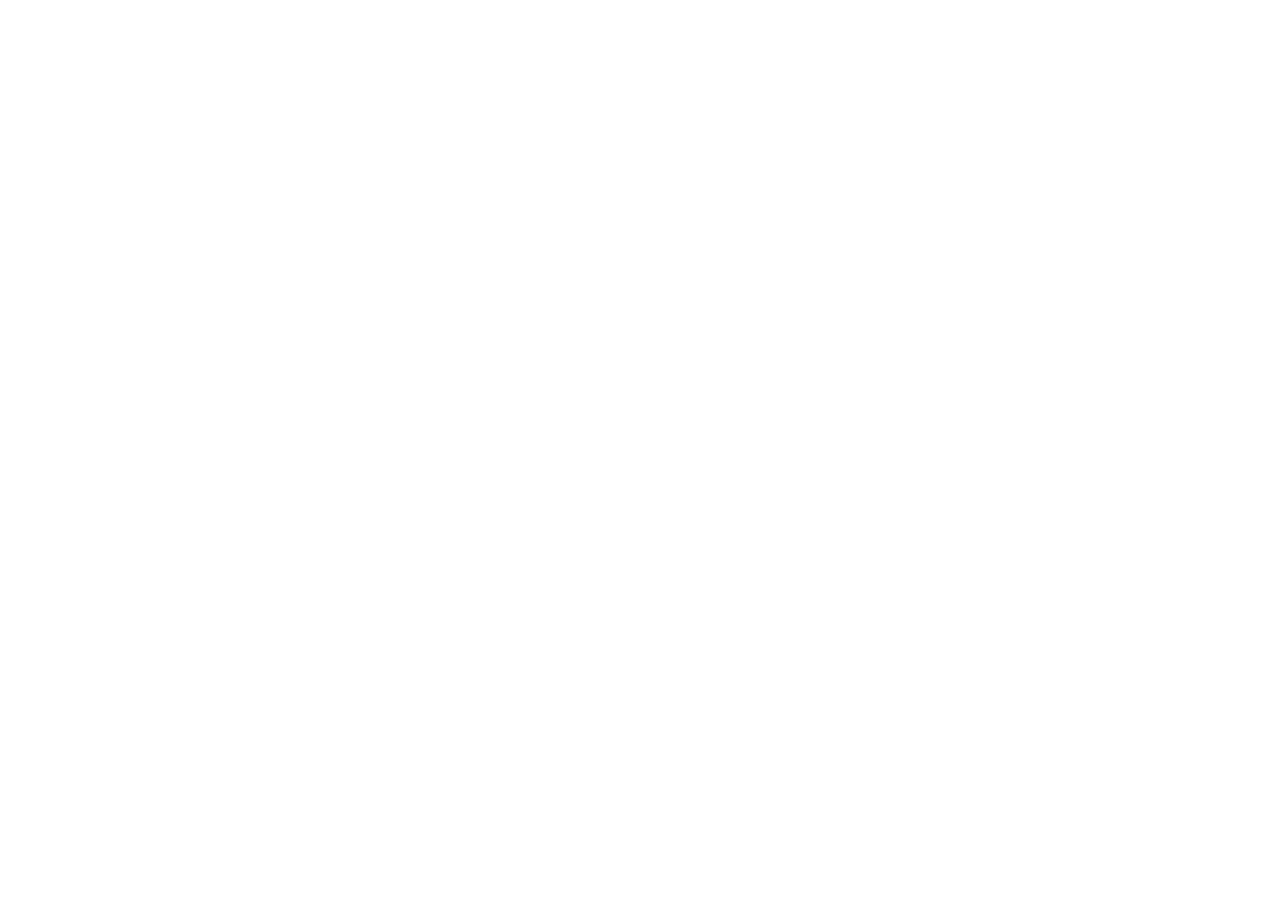
==== index.html @ 982aa9f3 "start" ====
<!doctype html>
<html lang="en">
  <head>
    <meta charset="UTF-8" />
    <meta name="viewport" content="width=device-width, initial-scale=1.0" />
    <title>Sonic</title>
  </head>
  <body>
    
  </body>
</html>
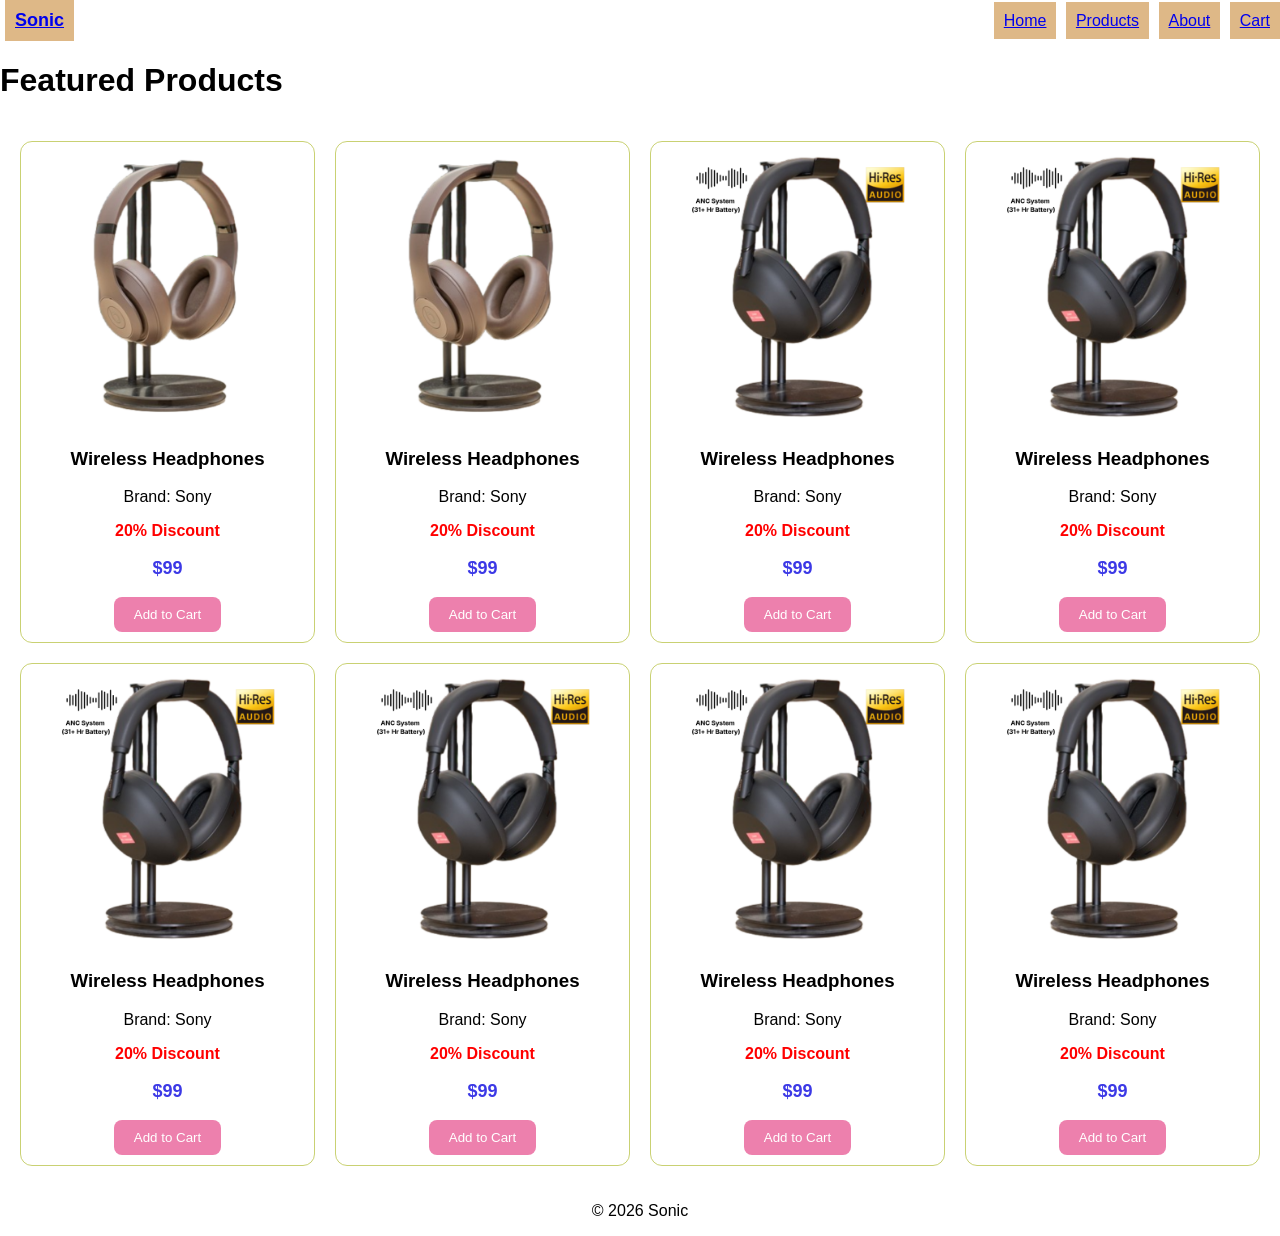
==== commit d7e38a68: "Finish Stage 1 layout" ====
--- a/index.html
+++ b/index.html
@@ -4,8 +4,111 @@
     <meta charset="UTF-8" />
     <meta name="viewport" content="width=device-width, initial-scale=1.0" />
     <title>Sonic</title>
+    <link rel="stylesheet" href="css/style.css" />
   </head>
   <body>
-    
+    <header class="navbar">
+     <a href="index.html" class="logo">Sonic</a>
+     <nav>
+       <a href="#">Home</a>
+       <a href="#">Products</a>
+       <a href="#">About</a>
+       <a href="#">Cart</a>
+     </nav>
+   </header>
+    <h1>Featured Products</h1>
+    <div class="product">
+      <div class="card">
+      <img
+        src="images/over-ear-headphones/headpones.png"
+          alt="Headphones"
+      />
+      <h3>Wireless Headphones</h3>
+      <p><span>Brand: </span>Sony</p>
+      <span class="discount">20% Discount</span>
+      <p class="price">$99</p>
+      <button>Add to Cart</button>
+      </div>
+      <div class="card">
+        <img
+          src="images/over-ear-headphones/headpones.png"
+          alt="Headphones"
+        />
+        <h3>Wireless Headphones</h3>
+        <p><span>Brand: </span>Sony</p>
+        <span class="discount">20% Discount</span>
+        <p class="price">$99</p>
+        <button>Add to Cart</button>
+      </div>
+      <div class="card">
+        <img
+          src="images/over-ear-headphones/Sony Wh-1000XM6.png"
+          alt="Headphones"
+        />
+        <h3>Wireless Headphones</h3>
+        <p><span>Brand: </span>Sony</p>
+        <span class="discount">20% Discount</span>
+        <p class="price">$99</p>
+        <button>Add to Cart</button>
+      </div>
+      <div class="card">
+        <img
+          src="images/over-ear-headphones/Sony Wh-1000XM6.png"
+          alt="Headphones"
+        />
+        <h3>Wireless Headphones</h3>
+        <p><span>Brand: </span>Sony</p>
+        <span class="discount">20% Discount</span>
+        <p class="price">$99</p>
+        <button>Add to Cart</button>
+      </div>
+      <div class="card">
+        <img
+          src="images/over-ear-headphones/Sony Wh-1000XM6.png"
+          alt="Headphones"
+        />
+        <h3>Wireless Headphones</h3>
+        <p><span>Brand: </span>Sony</p>
+        <span class="discount">20% Discount</span>
+        <p class="price">$99</p>
+        <button>Add to Cart</button>
+      </div>
+      <div class="card">
+        <img
+          src="images/over-ear-headphones/Sony Wh-1000XM6.png"
+          alt="Headphones"
+        />
+        <h3>Wireless Headphones</h3>
+        <p><span>Brand: </span>Sony</p>
+        <span class="discount">20% Discount</span>
+        <p class="price">$99</p>
+        <button>Add to Cart</button>
+      </div>
+      <div class="card">
+        <img
+          src="images/over-ear-headphones/Sony Wh-1000XM6.png"
+          alt="Headphones"
+        />
+        <h3>Wireless Headphones</h3>
+        <p><span>Brand: </span>Sony</p>
+        <span class="discount">20% Discount</span>
+        <p class="price">$99</p>
+        <button>Add to Cart</button>
+      </div>
+      <div class="card">
+        <img
+          src="images/over-ear-headphones/Sony Wh-1000XM6.png"
+          alt="Headphones"
+        />
+        <h3>Wireless Headphones</h3>
+        <p><span>Brand: </span>Sony</p>
+        <span class="discount">20% Discount</span>
+        <p class="price">$99</p>
+        <button>Add to Cart</button>
+      </div>
+    </div>
+    <footer>
+      <p>© 2026 Sonic</p>
+    </footer>
   </body>
 </html>
--- a/css/style.css
+++ b/css/style.css
@@ -0,0 +1,104 @@
+   * {
+     box-sizing: border-box;
+   }
+
+   body {
+     margin: 0;
+     font-family: Arial, sans-serif;
+   }
+
+.navbar{
+  display: flex;
+  justify-content: space-between;
+  align-items: center;
+}
+
+.navbar a{
+  background-color: burlywood;
+  padding: 10px;
+  margin-left: 5px;
+  list-style: disc;
+}
+
+.navbar a:hover{
+  color: black;
+  background-color: aquamarine;
+}
+
+.logo{
+  font-size: large;
+  font-weight: 900;
+
+}
+
+.card {
+  width: 100%;
+  border: 1px solid #a7b41d9d;
+  border-radius: 12px;
+  padding: 10px;
+  text-align: center;
+}
+
+.card img {
+  width: 100%;
+  border-radius: 8px;
+  aspect-ratio: 1/1;
+  object-fit: contain;
+}
+
+.price {
+  color: #3c39e6;
+  font-weight: bold;
+  font-size: 18px;
+}
+
+.card button {
+  background: #d168;
+  color: white;
+  border: none;
+  padding: 10px 20px;
+  border-radius: 8px;
+  cursor: pointer;
+}
+
+.card:hover {
+  box-shadow: 0 8px 20px rgba(0, 0, 0, 0.15);
+}
+
+.card button:hover{
+  background-color: #39cfe6;
+}
+
+.discount{
+  color: red;
+  font-weight: bold;
+}
+
+.product{
+  padding: 20px;
+  display: grid;
+  grid-template-columns: repeat(4,1fr);
+  gap: 20px;
+}
+
+footer{
+  display: flex;
+  justify-content: center;
+}
+
+@media (max-width: 900px) {
+  .product {
+    grid-template-columns: repeat(2,1fr);
+  }
+}
+
+@media (max-width: 500px) {
+  .product {
+    grid-template-columns: repeat(1,1fr);
+  }
+
+  .navbar {
+    flex-direction: column;
+    gap: 10px;
+  }
+}
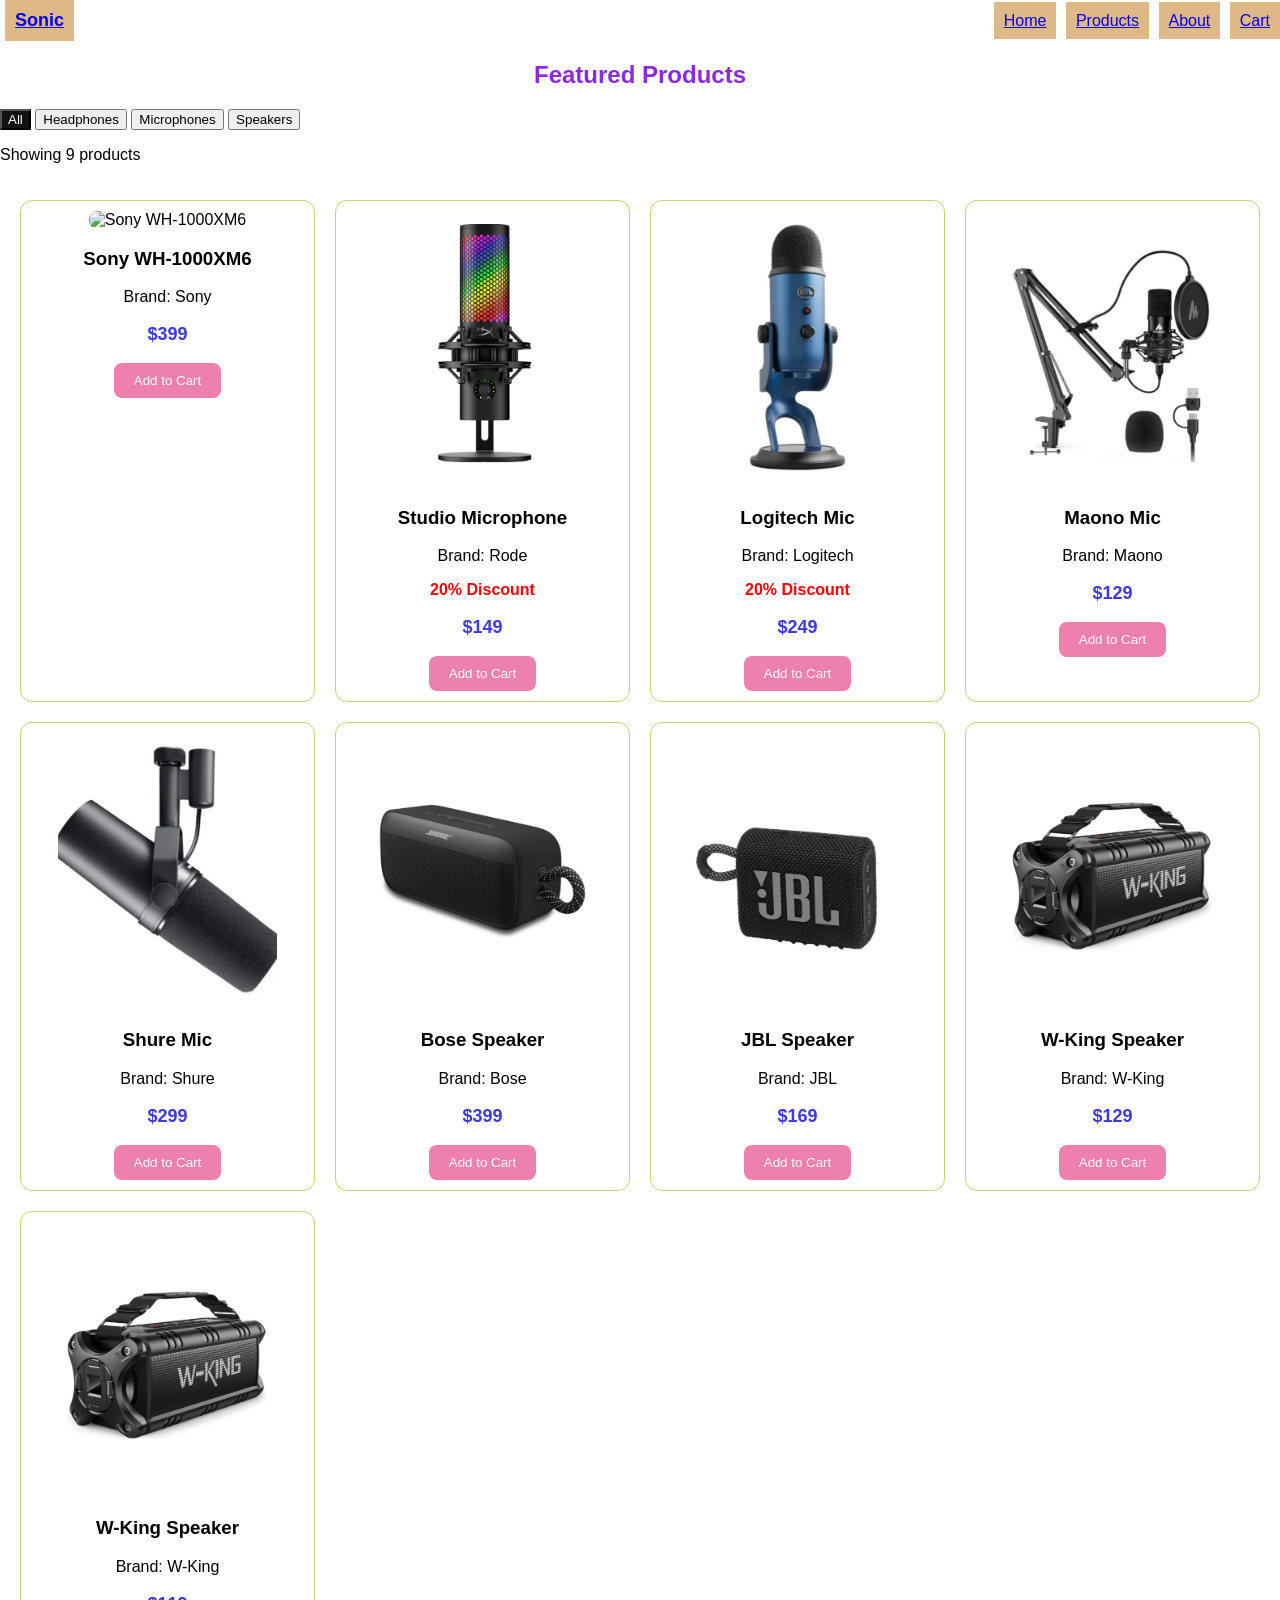
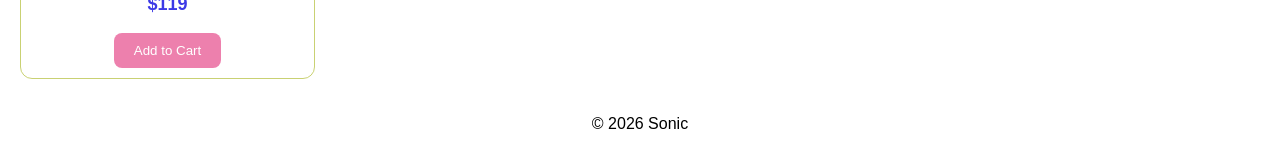
==== commit bd7deb28: "Add product rendering and category filter" ====
--- a/index.html
+++ b/index.html
@@ -16,97 +16,18 @@
        <a href="#">Cart</a>
      </nav>
    </header>
-    <h1>Featured Products</h1>
-    <div class="product">
-      <div class="card">
-      <img
-        src="images/over-ear-headphones/headpones.png"
-          alt="Headphones"
-      />
-      <h3>Wireless Headphones</h3>
-      <p><span>Brand: </span>Sony</p>
-      <span class="discount">20% Discount</span>
-      <p class="price">$99</p>
-      <button>Add to Cart</button>
-      </div>
-      <div class="card">
-        <img
-          src="images/over-ear-headphones/headpones.png"
-          alt="Headphones"
-        />
-        <h3>Wireless Headphones</h3>
-        <p><span>Brand: </span>Sony</p>
-        <span class="discount">20% Discount</span>
-        <p class="price">$99</p>
-        <button>Add to Cart</button>
-      </div>
-      <div class="card">
-        <img
-          src="images/over-ear-headphones/Sony Wh-1000XM6.png"
-          alt="Headphones"
-        />
-        <h3>Wireless Headphones</h3>
-        <p><span>Brand: </span>Sony</p>
-        <span class="discount">20% Discount</span>
-        <p class="price">$99</p>
-        <button>Add to Cart</button>
-      </div>
-      <div class="card">
-        <img
-          src="images/over-ear-headphones/Sony Wh-1000XM6.png"
-          alt="Headphones"
-        />
-        <h3>Wireless Headphones</h3>
-        <p><span>Brand: </span>Sony</p>
-        <span class="discount">20% Discount</span>
-        <p class="price">$99</p>
-        <button>Add to Cart</button>
-      </div>
-      <div class="card">
-        <img
-          src="images/over-ear-headphones/Sony Wh-1000XM6.png"
-          alt="Headphones"
-        />
-        <h3>Wireless Headphones</h3>
-        <p><span>Brand: </span>Sony</p>
-        <span class="discount">20% Discount</span>
-        <p class="price">$99</p>
-        <button>Add to Cart</button>
-      </div>
-      <div class="card">
-        <img
-          src="images/over-ear-headphones/Sony Wh-1000XM6.png"
-          alt="Headphones"
-        />
-        <h3>Wireless Headphones</h3>
-        <p><span>Brand: </span>Sony</p>
-        <span class="discount">20% Discount</span>
-        <p class="price">$99</p>
-        <button>Add to Cart</button>
-      </div>
-      <div class="card">
-        <img
-          src="images/over-ear-headphones/Sony Wh-1000XM6.png"
-          alt="Headphones"
-        />
-        <h3>Wireless Headphones</h3>
-        <p><span>Brand: </span>Sony</p>
-        <span class="discount">20% Discount</span>
-        <p class="price">$99</p>
-        <button>Add to Cart</button>
-      </div>
-      <div class="card">
-        <img
-          src="images/over-ear-headphones/Sony Wh-1000XM6.png"
-          alt="Headphones"
-        />
-        <h3>Wireless Headphones</h3>
-        <p><span>Brand: </span>Sony</p>
-        <span class="discount">20% Discount</span>
-        <p class="price">$99</p>
-        <button>Add to Cart</button>
-      </div>
+    <h2 class="section-title">Featured Products</h2>
+    <div class="filters">
+      <button class="filter-btn active" data-category="all">All</button>
+      <button class="filter-btn" data-category="headphones">Headphones</button>
+      <button class="filter-btn" data-category="microphones">Microphones</button>
+      <button class="filter-btn" data-category="speakers">Speakers</button>
     </div>
+    <p id="product-count"></p>
+    <div class="product" id="product-list">  
+    </div>
+    <script src="js/products.js"></script>
+    <script src="js/main.js"></script>
     <footer>
       <p>© 2026 Sonic</p>
     </footer>
--- a/css/style.css
+++ b/css/style.css
@@ -29,6 +29,17 @@
   font-size: large;
   font-weight: 900;
 
+}
+
+.section-title{
+  display: flex;
+  justify-content: center;
+  color: blueviolet;
+}
+
+.section-title:hover{
+  color: bisque;
+  transition: cubic-bezier(0.075, 0.82, 0.165, 1);
 }
 
 .card {
@@ -81,6 +92,16 @@
   gap: 20px;
 }
 
+.filter-btn.active {
+  background: #111;
+  color: white;
+}
+
+.empty-message {
+  grid-column: 1 / -1;
+  text-align: center;
+}
+
 footer{
   display: flex;
   justify-content: center;
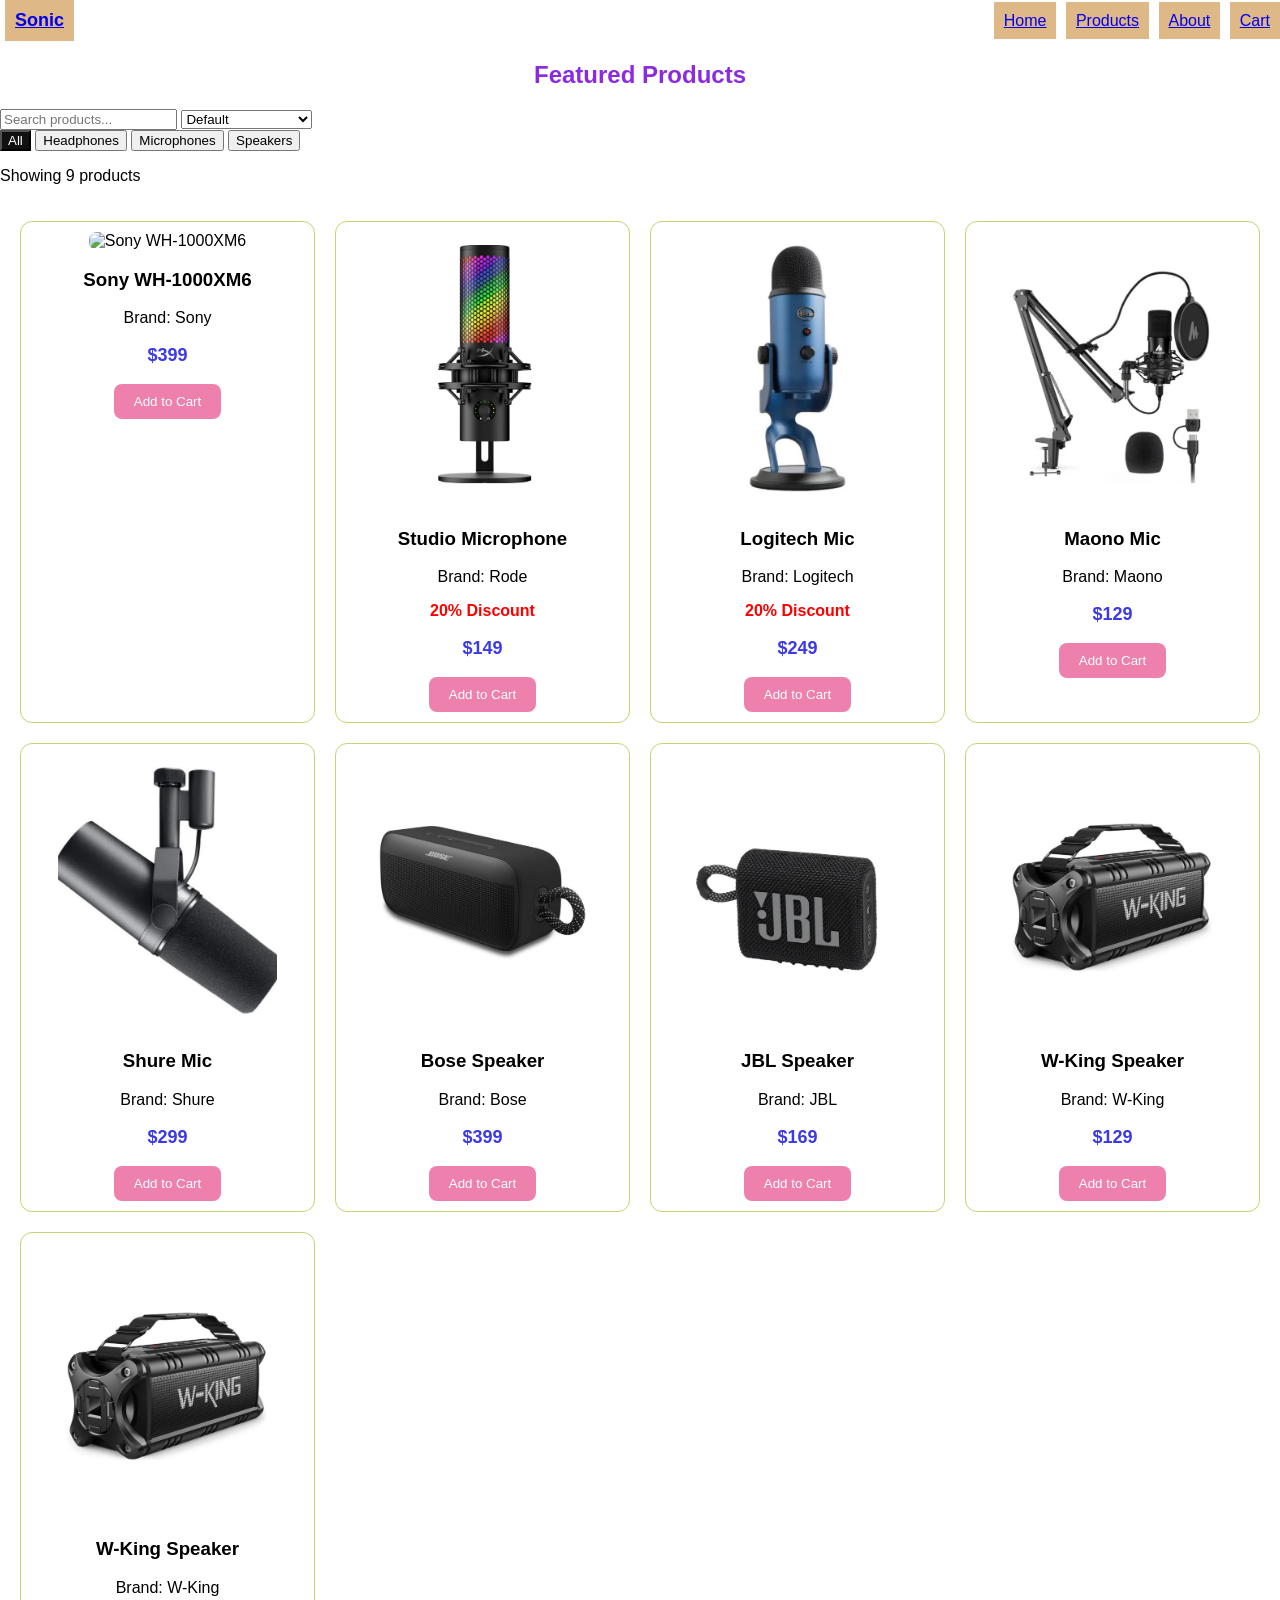
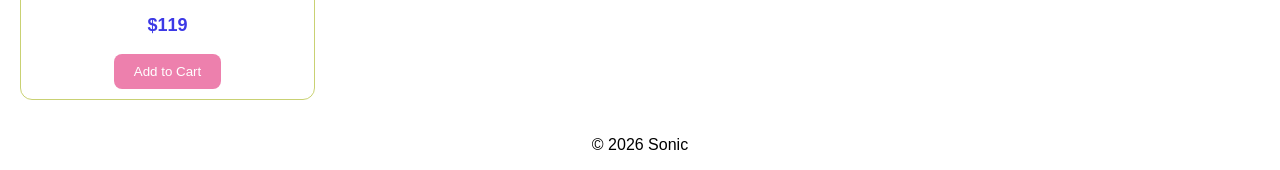
==== commit 11b540a7: "Add search and sorting" ====
--- a/index.html
+++ b/index.html
@@ -17,6 +17,13 @@
      </nav>
    </header>
     <h2 class="section-title">Featured Products</h2>
+    <input type="text" id="search-input" placeholder="Search products..." />
+    <select id="sort-select">
+      <option value="default">Default</option>
+      <option value="price-asc">Price: Low to High</option>
+      <option value="price-desc">Price: High to Low</option>
+      <option value="name-asc">Name: A to Z</option>
+    </select>
     <div class="filters">
       <button class="filter-btn active" data-category="all">All</button>
       <button class="filter-btn" data-category="headphones">Headphones</button>
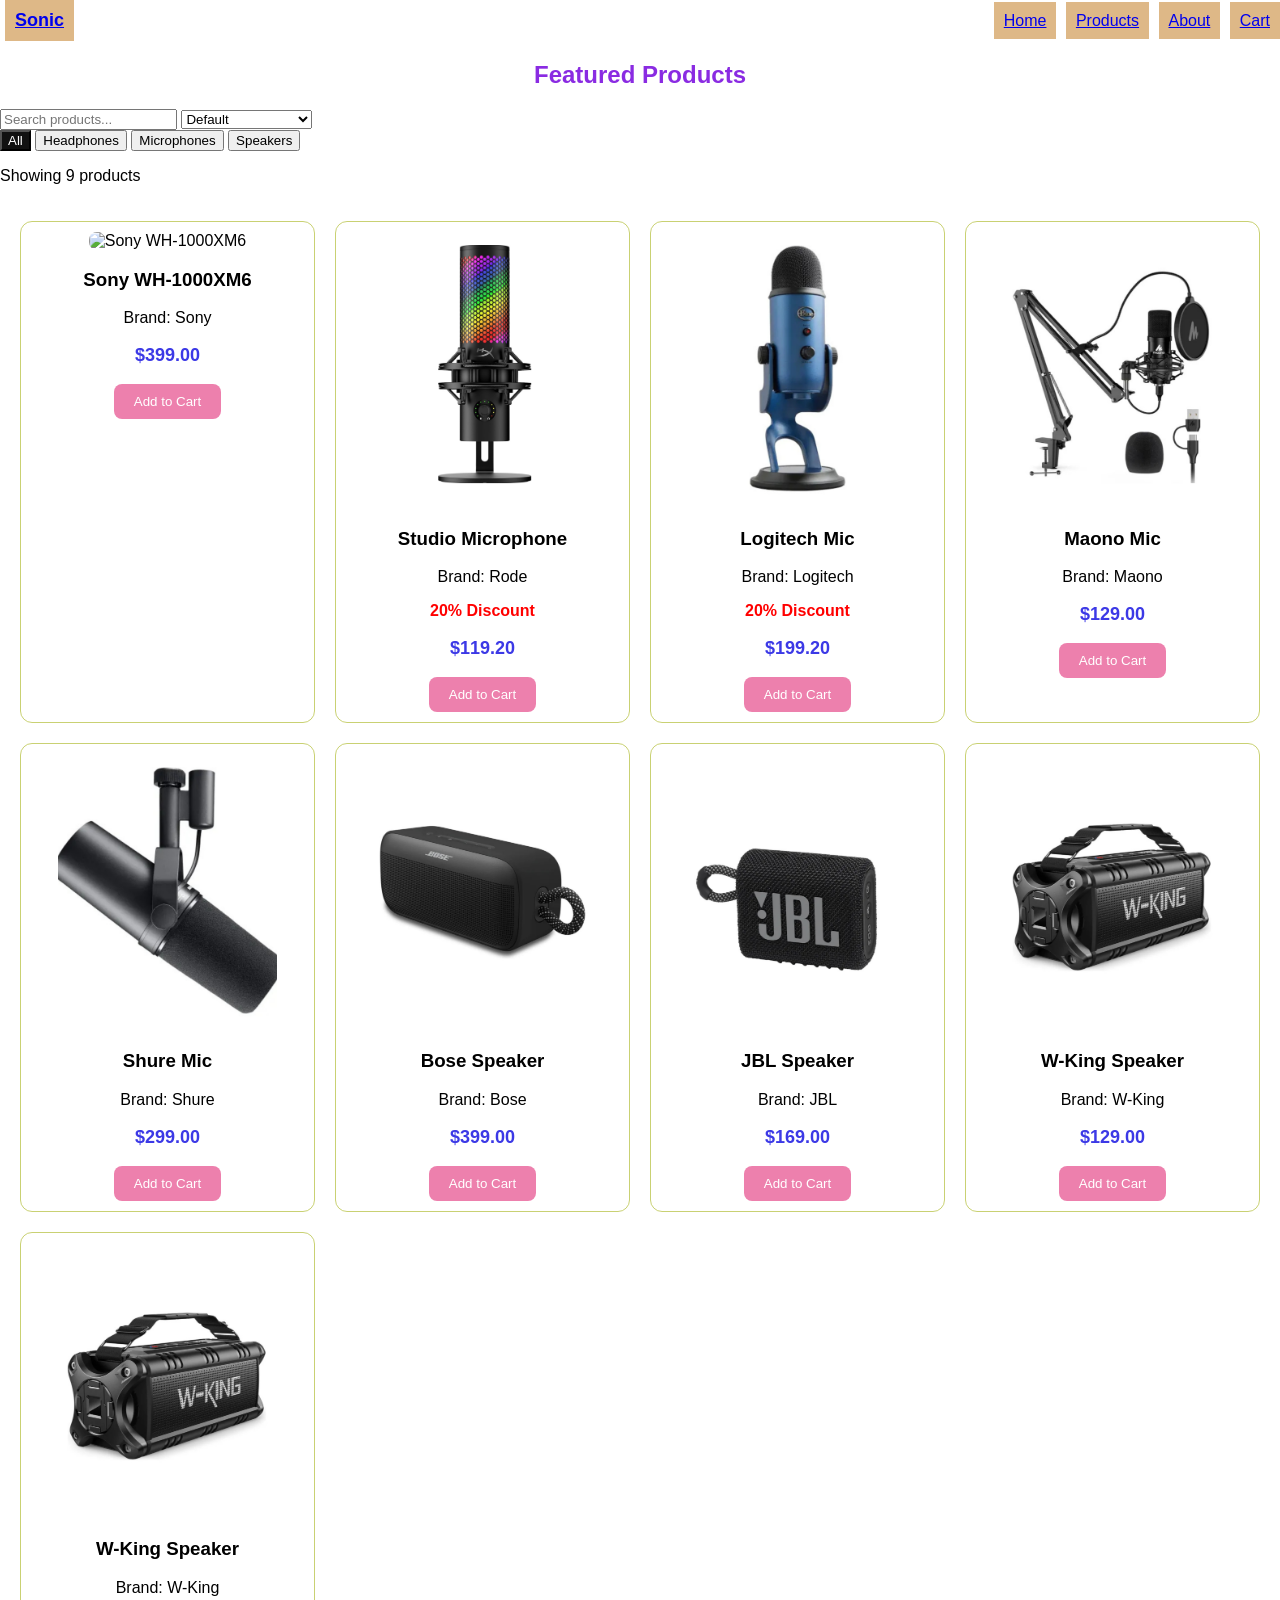
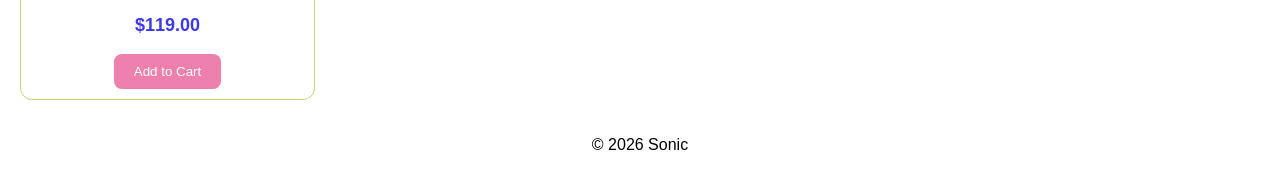
==== commit 739d44f0: "Fix discount pricing, add cart quantity and remove buttons" ====
--- a/index.html
+++ b/index.html
@@ -10,10 +10,10 @@
     <header class="navbar">
      <a href="index.html" class="logo">Sonic</a>
      <nav>
-       <a href="#">Home</a>
+       <a href="index.html">Home</a>
        <a href="#">Products</a>
        <a href="#">About</a>
-       <a href="#">Cart</a>
+       <a href="cart.html">Cart <span id="cart-count" class="cart-badge">0</span></a>
      </nav>
    </header>
     <h2 class="section-title">Featured Products</h2>
--- a/css/style.css
+++ b/css/style.css
@@ -102,6 +102,36 @@
   text-align: center;
 }
 
+.cart-badge {
+  display: inline-block;
+  min-width: 22px;
+  padding: 2px 6px;
+  border-radius: 999px;
+  background: #e63946;
+  color: white;
+  font-size: 12px;
+  font-weight: bold;
+  text-align: center;
+}
+
+.cart-item {
+  display: flex;
+  align-items: center;
+  gap: 16px;
+  padding: 12px;
+  border-bottom: 1px solid #ddd;
+}
+
+.cart-item img {
+  width: 80px;
+  height: 80px;
+  object-fit: contain;
+}
+
+.cart-info {
+  flex: 1;
+}
+
 footer{
   display: flex;
   justify-content: center;
